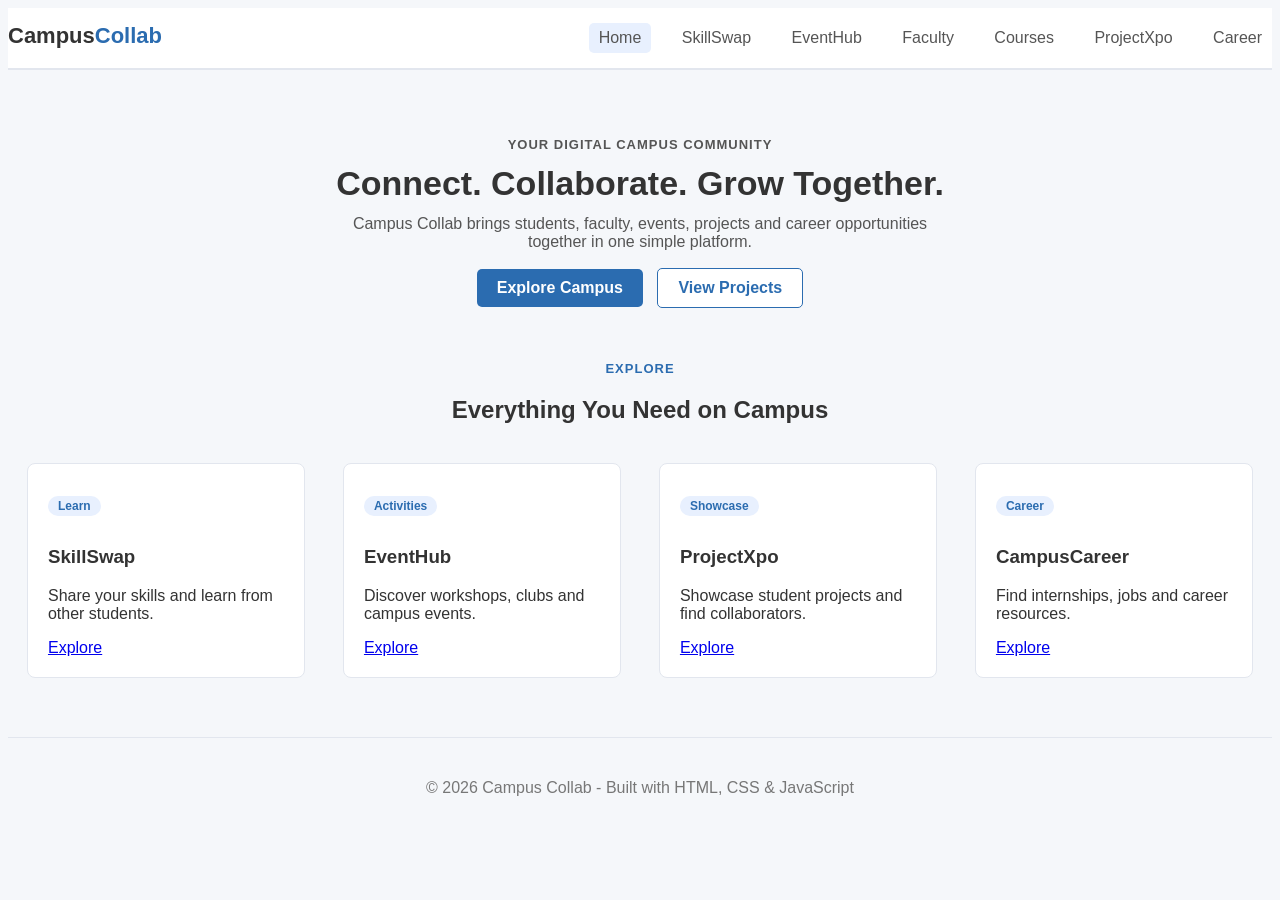
==== index.html @ 4f777bb9 "Add files via upload" ====
<!DOCTYPE html>
<html>
<head>
<title>Campus Collab | Home</title>
<link rel="stylesheet" href="index.css">
</head>
<body>

<div class="header">
  <div class="navbar">
    <div class="logo">Campus<span>Collab</span></div>
    <div class="nav-links">
      <a class="active" href="index.html">Home</a>
      <a href="skillswap.html">SkillSwap</a>
      <a href="eventhub.html">EventHub</a>
      <a href="faculty.html">Faculty</a>
      <a href="courses.html">Courses</a>
      <a href="projects.html">ProjectXpo</a>
      <a href="career.html">Career</a>
    </div>
  </div>
</div>

<div class="container">

  <div class="page-head">
    <p class="eyebrow">YOUR DIGITAL CAMPUS COMMUNITY</p>
    <h1>Connect. Collaborate. Grow Together.</h1>
    <p>Campus Collab brings students, faculty, events, projects and career opportunities together in one simple platform.</p>
    <a class="primary-btn" href="skillswap.html">Explore Campus</a>
    <a class="secondary-btn" href="projects.html">View Projects</a>
  </div>

  <div>
    <p class="eyebrow" style="text-align:center;">EXPLORE</p>
    <h2 style="text-align:center;">Everything You Need on Campus</h2>

    <div class="card-row">
      <div class="explore-card">
        <p class="tag">Learn</p>
        <h3>SkillSwap</h3>
        <p>Share your skills and learn from other students.</p>
        <a href="skillswap.html">Explore</a>
      </div>
      <div class="explore-card">
        <p class="tag">Activities</p>
        <h3>EventHub</h3>
        <p>Discover workshops, clubs and campus events.</p>
        <a href="eventhub.html">Explore</a>
      </div>
      <div class="explore-card">
        <p class="tag">Showcase</p>
        <h3>ProjectXpo</h3>
        <p>Showcase student projects and find collaborators.</p>
        <a href="projects.html">Explore</a>
      </div>
      <div class="explore-card">
        <p class="tag">Career</p>
        <h3>CampusCareer</h3>
        <p>Find internships, jobs and career resources.</p>
        <a href="career.html">Explore</a>
      </div>
    </div>
  </div>

</div>

<div class="footer">
  <p>&copy; 2026 Campus Collab - Built with HTML, CSS &amp; JavaScript</p>
</div>

</body>
</html>
---- index.css ----
* { box-sizing: border-box; }

body {

  font-family: Arial, Helvetica, sans-serif;
  background-color: #f5f7fa;
  color: #333333;
}


.header {
  background-color: #ffffff;
  border-bottom: 2px solid #e2e6ee;
  padding: 15px 0;
}
.navbar {
  overflow: auto; 
}
.logo { font-size: 22px; font-weight:bold; color: #333333; float: left; }
.logo span { color: #2b6cb0; }
.nav-links { float: right; }
.nav-links a {
  display: inline-block;
  margin-left: 16px;
  text-decoration: none;
  color: #555555;
  padding: 6px 10px;
  border-radius: 5px;
}
.nav-links a:hover { background-color: #e8f0fe; color: #2b6cb0; }
.active { background-color: #e8f0fe; color: #2b6cb0; }


.eyebrow { color: #2b6cb0; font-weight: bold; letter-spacing: 1px; font-size: 13px; }
.tag {
  display: inline-block;
  background-color: #e8f0fe;
  color: #2b6cb0;
  padding: 3px 10px;
  border-radius: 12px;
  font-size: 12px;
  font-weight: bold;
}

.footer {
  text-align: center;
  padding: 25px;
  color: #777777;
  border-top: 1px solid #e2e6ee;
  margin-top: 40px;
}


.page-head { text-align: center; padding: 55px 20px 35px; }
.page-head h1 { font-size: 34px; margin: 10px 0; }
.page-head p { max-width: 600px; margin: 12px auto; color: #555555; }


.primary-btn {
  display: inline-block;
  text-decoration: none;
  padding: 10px 20px;
  border-radius: 5px;
  font-weight: bold;
  margin: 5px;
  background-color: #2b6cb0;
  color: #ffffff;
}
.primary-btn:hover { background-color: #1e4e80; }
.secondary-btn {
  display: inline-block;
  text-decoration: none;
  padding: 10px 20px;
  border-radius: 5px;
  font-weight: bold;
  margin: 5px;
  background-color: #ffffff;
  color: #2b6cb0;
  border: 1px solid #2b6cb0;
}
.secondary-btn:hover { background-color: #e8f0fe; }

.card-row { overflow: auto;}

.explore-card {
  float: left;
  width: 22%;
  margin: 1.5%;
  background-color: #ffffff;
  border: 1px solid #e2e6ee;
  border-radius: 8px;
  padding: 20px;
}
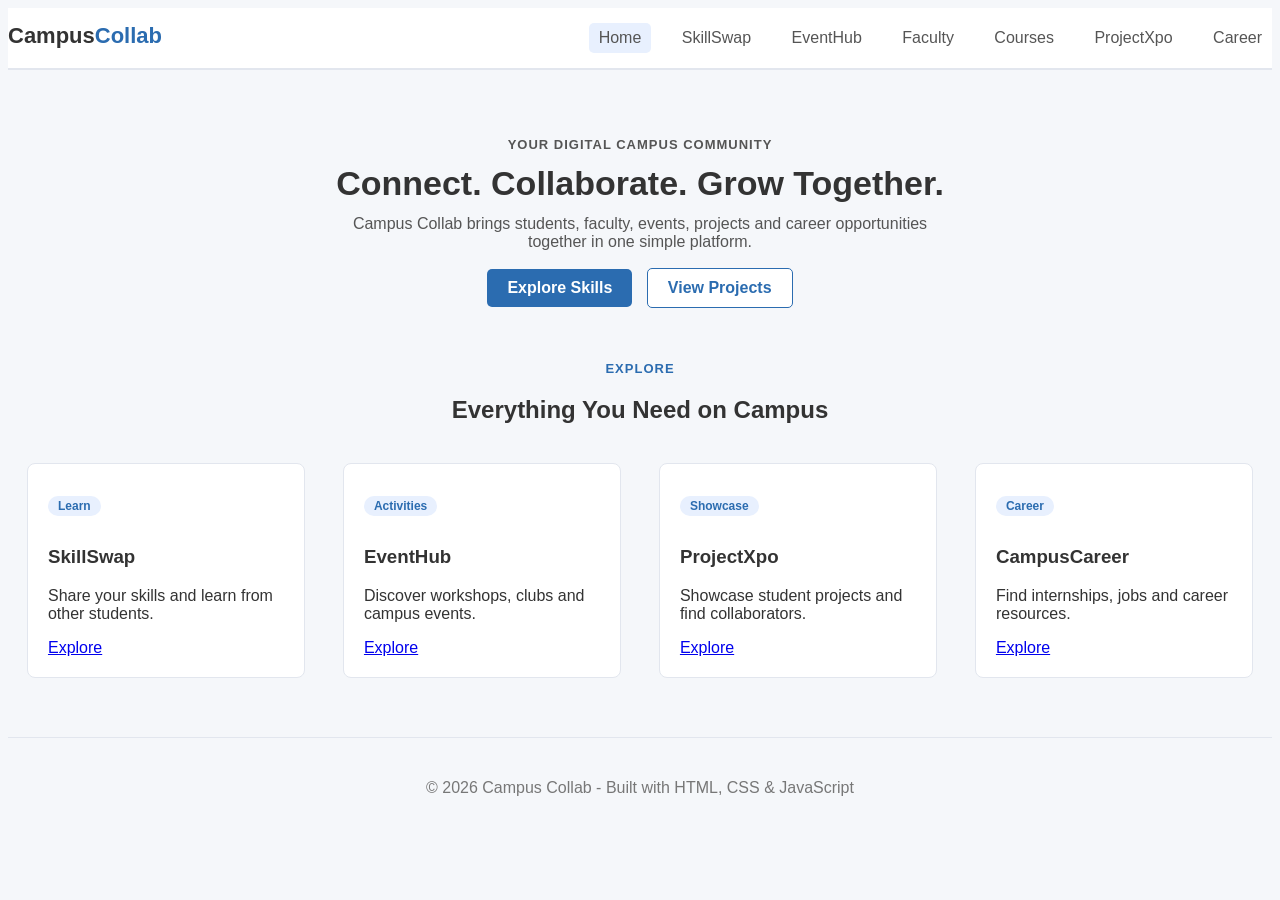
==== commit 6f0dad35: "Update index.html" ====
--- a/index.html
+++ b/index.html
@@ -27,7 +27,7 @@
     <p class="eyebrow">YOUR DIGITAL CAMPUS COMMUNITY</p>
     <h1>Connect. Collaborate. Grow Together.</h1>
     <p>Campus Collab brings students, faculty, events, projects and career opportunities together in one simple platform.</p>
-    <a class="primary-btn" href="skillswap.html">Explore Campus</a>
+    <a class="primary-btn" href="skillswap.html">Explore Skills</a>
     <a class="secondary-btn" href="projects.html">View Projects</a>
   </div>
 
